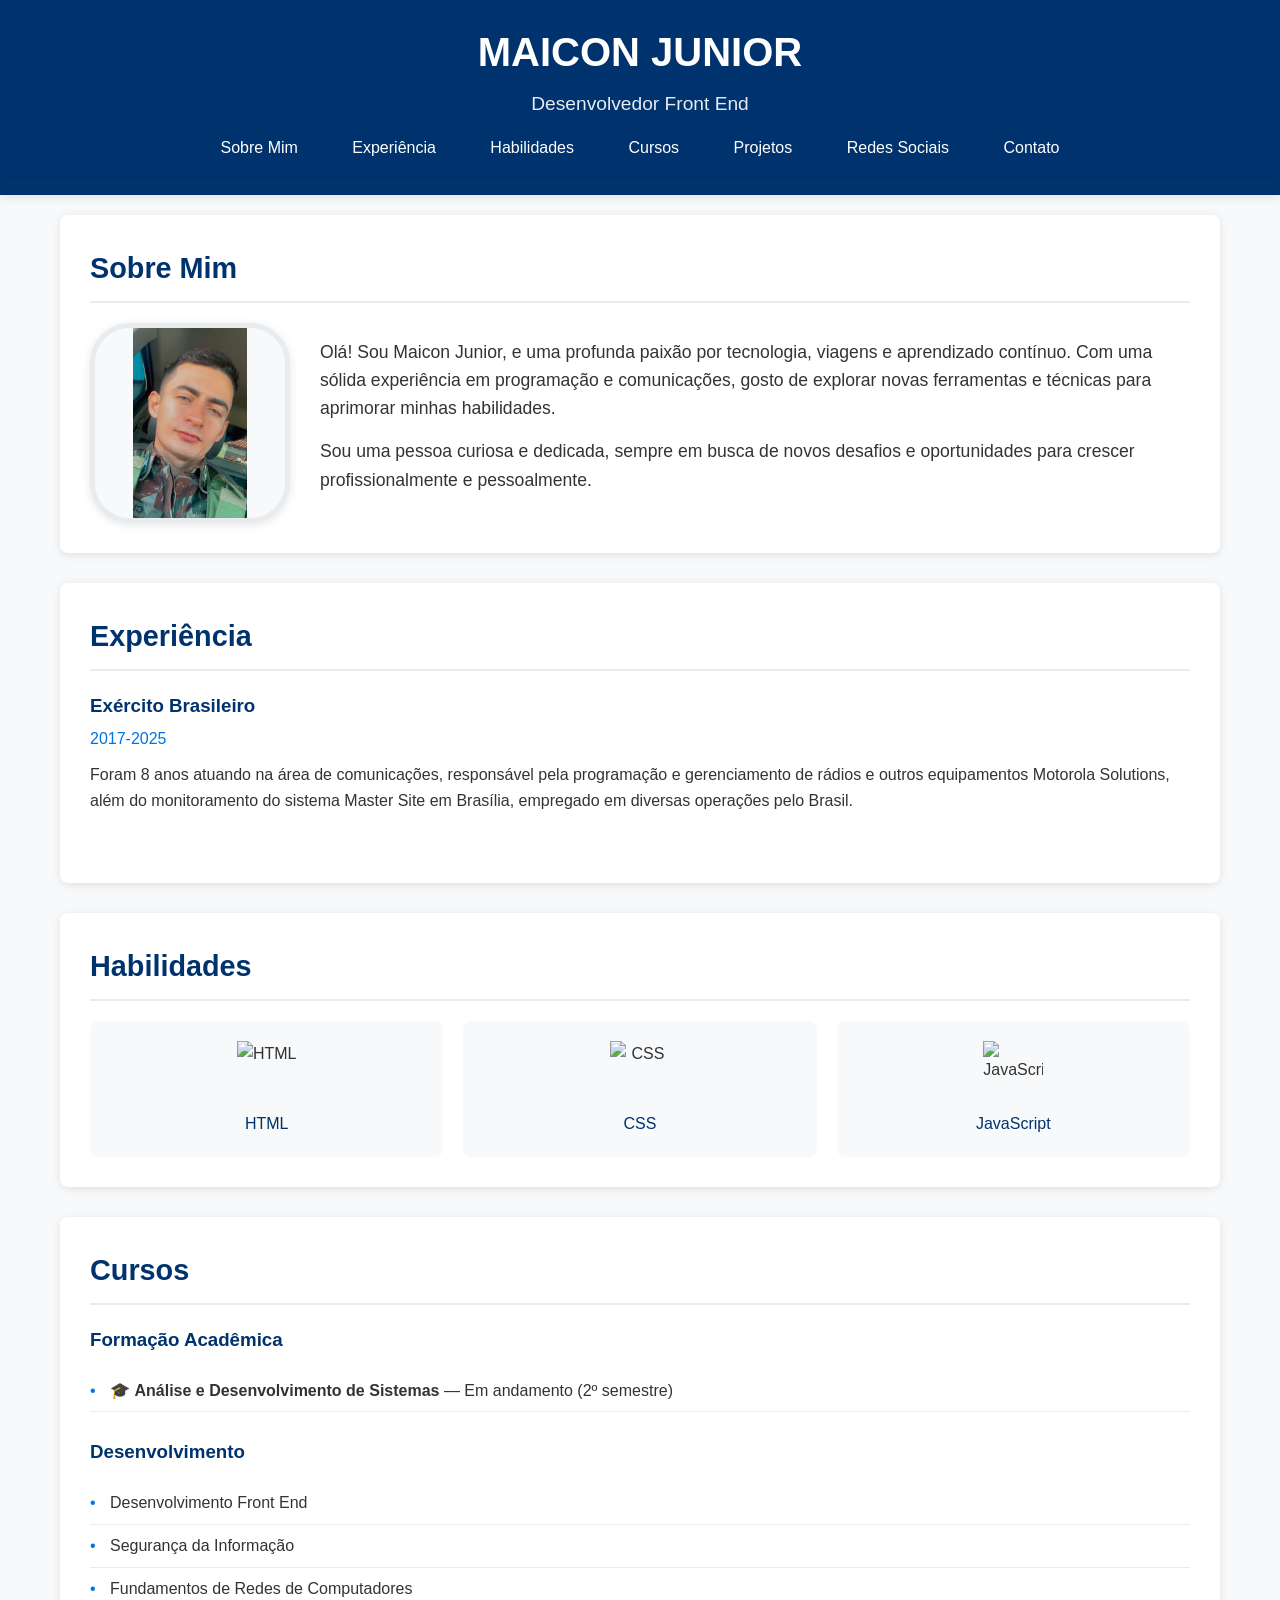
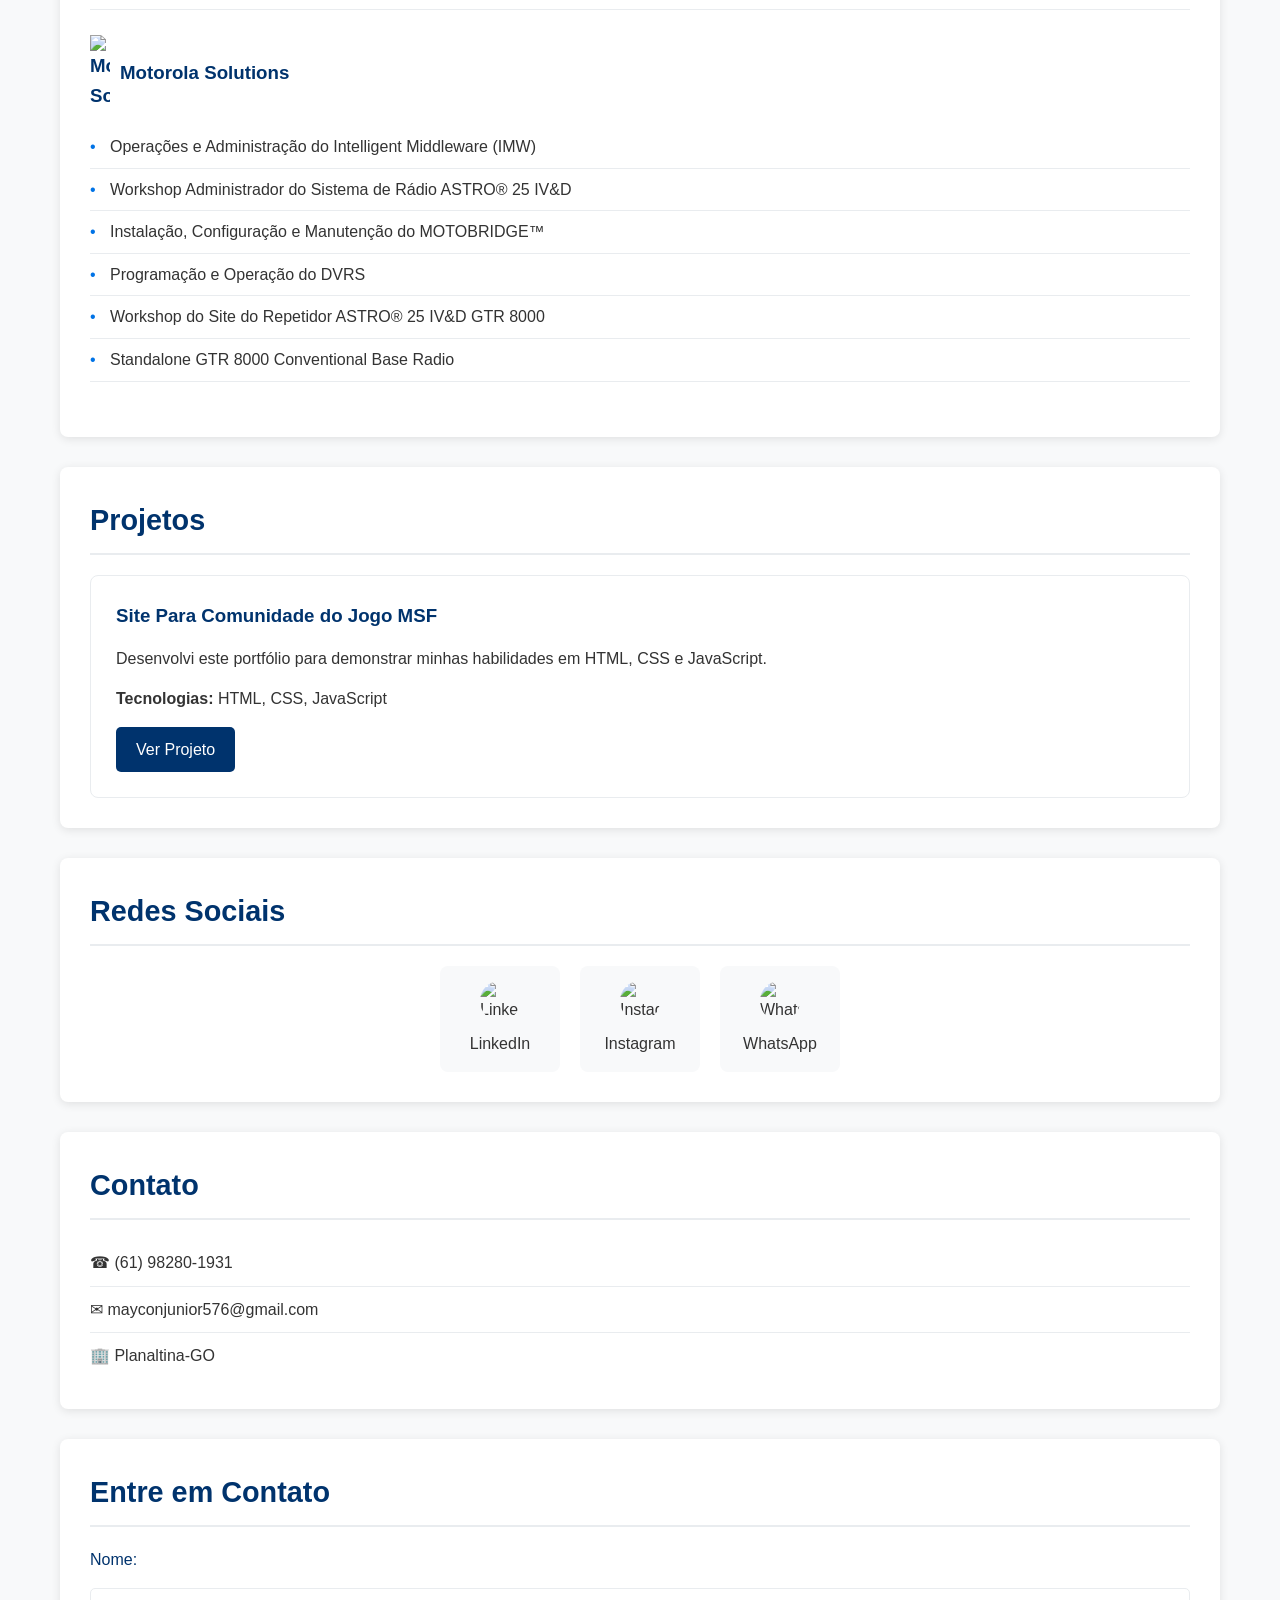
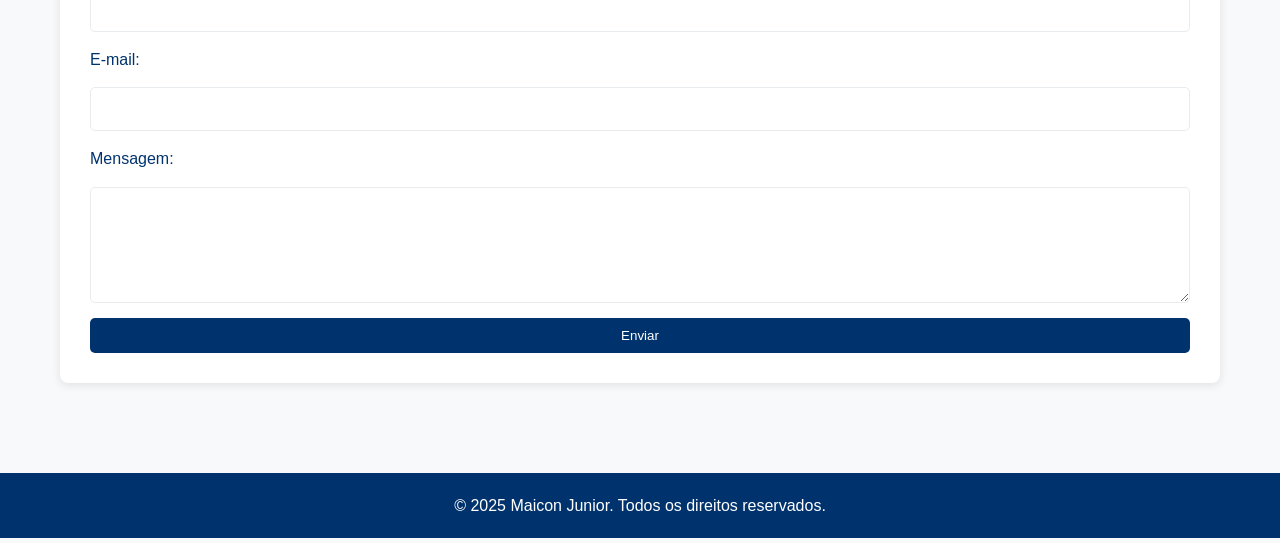
==== index3.html @ b7f86aae "curriculo" ====
<!DOCTYPE html>
<html lang="pt-BR">
<head>
    <meta charset="UTF-8"> 
    <meta name="viewport" content="width=device-width, initial-scale=1.0">
    <meta name="description" content="Portfólio de Maicon Junior, desenvolvedor Front End com experiência em Motorola Solutions e habilidades em HTML, CSS, JavaScript.">
    <meta name="keywords" content="Desenvolvedor Front End, Portfólio, Tecnologia, Motorola Solutions, Programação">
    <meta name="author" content="Maicon Junior"> 
    <meta property="og:title" content="Portfólio - Maicon Junior"> 
    <meta property="og:description" content="Portfólio de Maicon Junior, desenvolvedor Front End com experiência em Motorola Solutions e habilidades em HTML, CSS, JavaScript.">
    <meta property="og:image" content="link-para-imagem.jpg"> 
    <meta property="og:url" content="https://seu-portfolio.com">
    <title>Portfólio - Maicon Junior</title> 
    <link rel="stylesheet" href="style3.css">
</head>
<body>
    <!-- Cabeçalho com título e navegação -->
    <header>
        <div class="header-content">
            <h1 id="title">MAICON JUNIOR</h1>
            <p>Desenvolvedor Front End</p>
        </div>
        <nav>
            <a href="#sobre">Sobre Mim</a>
            <a href="#experiencia">Experiência</a>
            <a href="#habilidades">Habilidades</a>
            <a href="#cursos">Cursos</a>
            <a href="#projetos">Projetos</a>
            <a href="#redes-sociais">Redes Sociais</a>
            <a href="#contato">Contato</a>
        </nav>
    </header>

    <div class="container">
        <!-- Seção Sobre Mim -->
        <div id="sobre" class="section">
            <h2>Sobre Mim</h2>
            <div class="about-content">
                <div class="profile-image">
                    <img src="img/Imagem do WhatsApp de 2025-10-19 à(s) 08.25.43_f64f6225.jpg" alt="Foto de Maicon Junior, desenvolvedor Front End">
                </div>
                <div class="about-text">
                    <p>Olá! Sou Maicon Junior, e uma profunda paixão por tecnologia, viagens e aprendizado contínuo. Com uma sólida experiência em programação e comunicações, gosto de explorar novas ferramentas e técnicas para aprimorar minhas habilidades.</p>
                    <p>Sou uma pessoa curiosa e dedicada, sempre em busca de novos desafios e oportunidades para crescer profissionalmente e pessoalmente.</p>
                </div>
            </div>
        </div>

        <!-- Seção Experiência -->
        <div id="experiencia" class="section">
            <h2>Experiência</h2>
            <div class="experience-item">
                <h3>Exército Brasileiro</h3>
                <p class="date">2017-2025</p>
                <p>Foram 8 anos atuando na área de comunicações, responsável pela programação e gerenciamento de rádios e outros equipamentos Motorola Solutions, além do monitoramento do sistema Master Site em Brasília, empregado em diversas operações pelo Brasil.</p>
            </div>
        </div>

        <!-- Seção Habilidades -->
        <div id="habilidades" class="section">
            <h2>Habilidades</h2>
            <ul class="skills">
                <li>
                    <div class="skill-item">
                        <img src="https://upload.wikimedia.org/wikipedia/commons/6/61/HTML5_logo_and_wordmark.svg" alt="HTML">
                        <span>HTML</span>
                    </div>
                </li>
                <li>
                    <div class="skill-item">
                        <img src="https://upload.wikimedia.org/wikipedia/commons/d/d5/CSS3_logo_and_wordmark.svg" alt="CSS">
                        <span>CSS</span>
                    </div>
                </li>
                <li>
                    <div class="skill-item">
                        <img src="https://upload.wikimedia.org/wikipedia/commons/6/6a/JavaScript-logo.png" alt="JavaScript">
                        <span>JavaScript</span>
                    </div>
                </li>
            </ul>
        </div>

        <!-- Seção Cursos -->
        <div id="cursos" class="section">
            <h2>Cursos</h2>
            <div class="course-category">
                <h3>Formação Acadêmica</h3>
                <ul>
                    <li>🎓 <strong>Análise e Desenvolvimento de Sistemas</strong> — Em andamento (2º semestre)</li>
                </ul>
            </div>
            <div class="course-category">
                <h3>Desenvolvimento</h3>
                <ul>
                    <li>Desenvolvimento Front End</li>
                    <li>Segurança da Informação</li>
                    <li>Fundamentos de Redes de Computadores</li>
                </ul>
            </div>
            <div class="course-category">
                <h3><img src="https://upload.wikimedia.org/wikipedia/commons/thumb/a/a5/Motorola_Solutions_Logo.svg/330px-Motorola_Solutions_Logo.svg.png" alt="Motorola Solutions" width="20"> Motorola Solutions</h3>
                <ul>
                    <li>Operações e Administração do Intelligent Middleware (IMW)</li>
                    <li>Workshop Administrador do Sistema de Rádio ASTRO® 25 IV&D</li>
                    <li>Instalação, Configuração e Manutenção do MOTOBRIDGE™</li>
                    <li>Programação e Operação do DVRS</li>
                    <li>Workshop do Site do Repetidor ASTRO® 25 IV&D GTR 8000</li>
                    <li>Standalone GTR 8000 Conventional Base Radio</li>
                </ul>
            </div>
        </div>

        <!-- Seção Projetos -->
        <div id="projetos" class="section">
            <h2>Projetos</h2>
            <div class="project">
                <h3>Site Para Comunidade do Jogo MSF</h3>
                <p>Desenvolvi este portfólio para demonstrar minhas habilidades em HTML, CSS e JavaScript.</p>
                <p><strong>Tecnologias:</strong> HTML, CSS, JavaScript</p>
                <a href="https://mayconjr1025.github.io/NEW-ASGARD-BRAZIL/" target="_blank" class="btn">Ver Projeto</a>
            </div>
        </div>    

        <!-- Seção Redes Sociais -->
        <div id="redes-sociais" class="section">
            <h2>Redes Sociais</h2>
            <div class="social-links">
                <a href="https://www.linkedin.com/in/maiconjunior" target="_blank" class="social-link">
                    <img src="https://upload.wikimedia.org/wikipedia/commons/c/ca/LinkedIn_logo_initials.png" alt="LinkedIn">
                    <span>LinkedIn</span>
                </a>
                <a href="https://instagram.com/mayconjunior647" target="_blank" class="social-link">
                    <img src="https://upload.wikimedia.org/wikipedia/commons/a/a5/Instagram_icon.png" alt="Instagram">
                    <span>Instagram</span>
                </a>
                <a href="https://wa.me/61982801931" target="_blank" class="social-link">
                    <img src="https://upload.wikimedia.org/wikipedia/commons/6/6b/WhatsApp.svg" alt="WhatsApp">
                    <span>WhatsApp</span>
                </a>
            </div>
        </div>

        <!-- Seção Contato -->
        <div id="contato" class="section">
            <h2>Contato</h2>
            <ul class="contact-info">
                <li>&#9742; (61) 98280-1931</li>
                <li>&#9993; mayconjunior576@gmail.com</li>
                <li>&#127970; Planaltina-GO</li>
            </ul>
        </div>

        <!-- Formulário de Contato -->
        <div id="entre-em-contato" class="section">
            <h2>Entre em Contato</h2>               
            <form action="https://formspree.io/f/{sua-chave}" method="POST">
                <label for="nome">Nome:</label>
                <input type="text" id="nome" name="nome" required>
                
                <label for="email">E-mail:</label>
                <input type="email" id="email" name="email" required>
                
                <label for="mensagem">Mensagem:</label>
                <textarea id="mensagem" name="mensagem" rows="5" required></textarea>
                
                <button type="submit" class="btn">Enviar</button>
            </form>
        </div>   
    </div>

    <!-- Rodapé -->
    <footer>
        <p>© 2025 Maicon Junior. Todos os direitos reservados.</p>
    </footer>

    <!-- Botão de Voltar ao Topo -->
    <button id="topBtn" onclick="scrollToTop()">⬆ Voltar ao Topo</button>

    <!-- Scripts -->
    <script>
        function scrollToTop() {
            window.scrollTo({ top: 0, behavior: 'smooth' });
        }

        window.onscroll = function () {
            document.getElementById('topBtn').style.display =
                window.scrollY > 200 ? 'block' : 'none';
                
            const links = document.querySelectorAll("nav a");
            let current = "";
            
            document.querySelectorAll(".section").forEach((section) => {
                const sectionTop = section.offsetTop - 50;
                if (pageYOffset >= sectionTop) {
                    current = section.getAttribute("id");
                }
            });
            
            links.forEach((link) => {
                link.classList.remove("active");
                if (link.getAttribute("href") === `#${current}`) {
                    link.classList.add("active");
                }
            });
        };
    </script>
</body>
</html>
---- style3.css ----
/* Variáveis de cores */
:root {
    --primary-color: #00336d;
    --secondary-color: #0073e6;
    --accent-color: #005bb5;
    --light-color: #f8f9fa;
    --dark-color: #333;
    --gray-color: #e9ecef;
    --text-color: #333;
    --white: #fff;
    --shadow: 0 2px 10px rgba(0, 0, 0, 0.1);
    --transition: all 0.3s ease;
}

/* Reset e estilos base */
* {
    margin: 0;
    padding: 0;
    box-sizing: border-box;
}

body {
    font-family: 'Segoe UI', Tahoma, Geneva, Verdana, sans-serif;
    line-height: 1.6;
    color: var(--text-color);
    background-color: var(--light-color);
}

/* Cabeçalho */
header {
    background-color: var(--primary-color);
    color: var(--white);
    padding: 20px 0;
    text-align: center;
    box-shadow: var(--shadow);
}

.header-content h1 {
    font-size: 2.5rem;
    margin-bottom: 5px;
    font-weight: 700;
}

.header-content p {
    font-size: 1.2rem;
    opacity: 0.9;
}

/* Navegação */
nav {
    background-color: var(--primary-color);
    padding: 15px 0;
    position: sticky;
    top: 0;
    z-index: 1000;
    box-shadow: 0 2px 5px rgba(0, 0, 0, 0.1);
}

nav a {
    color: var(--white);
    text-decoration: none;
    margin: 0 15px;
    font-weight: 500;
    padding: 5px 10px;
    border-radius: 4px;
    transition: var(--transition);
}

nav a:hover {
    background-color: rgba(255, 255, 255, 0.1);
    color: var(--white);
}

nav a.active {
    background-color: var(--secondary-color);
}

/* Container principal */
.container {
    max-width: 1200px;
    margin: 0 auto;
    padding: 20px;
}

/* Seções */
.section {
    background: var(--white);
    border-radius: 8px;
    padding: 30px;
    margin-bottom: 30px;
    box-shadow: var(--shadow);
    transition: var(--transition);
}

.section:hover {
    box-shadow: 0 5px 15px rgba(0, 0, 0, 0.1);
}

.section h2 {
    color: var(--primary-color);
    margin-bottom: 20px;
    padding-bottom: 10px;
    border-bottom: 2px solid var(--gray-color);
    font-size: 1.8rem;
}

/* Seção Sobre Mim */
.about-content {
    display: flex;
    align-items: center;
    gap: 30px;
}

.profile-image {
    flex: 0 0 auto;
    display: flex;
    justify-content: center;
}

.profile-image img {
    width: 200px;
    height: 200px;
    object-fit: contain;
    border-radius: 20%;
    border: 5px solid var(--gray-color);
    box-shadow: var(--shadow);
    background-color: var(--light-color);
}

.about-text {
    flex: 1;
}

.about-text p {
    margin-bottom: 15px;
    font-size: 1.1rem;
}

/* Seção Experiência */
.experience-item {
    margin-bottom: 20px;
    padding-bottom: 20px;
    border-bottom: 1px solid var(--gray-color);
}

.experience-item:last-child {
    border-bottom: none;
}

.experience-item h3 {
    color: var(--primary-color);
    margin-bottom: 5px;
}

.date {
    color: var(--secondary-color);
    font-weight: 500;
    margin-bottom: 10px;
}

/* Seção Habilidades */
.skills {
    display: flex;
    flex-wrap: wrap;
    gap: 20px;
    list-style: none;
}

.skills li {
    flex: 1 1 150px;
}

.skill-item {
    display: flex;
    flex-direction: column;
    align-items: center;
    padding: 20px;
    background: var(--light-color);
    border-radius: 8px;
    transition: var(--transition);
    text-align: center;
}

.skill-item:hover {
    transform: translateY(-5px);
    box-shadow: var(--shadow);
}

.skill-item img {
    width: 60px;
    height: 60px;
    margin-bottom: 10px;
}

.skill-item span {
    font-weight: 500;
    color: var(--primary-color);
}

/* Seção Cursos */
.course-category {
    margin-bottom: 25px;
}

.course-category h3 {
    color: var(--primary-color);
    margin-bottom: 15px;
    display: flex;
    align-items: center;
    gap: 10px;
}

.course-category ul {
    list-style: none;
    padding-left: 0;
}

.course-category li {
    padding: 8px 0;
    border-bottom: 1px solid var(--gray-color);
    position: relative;
    padding-left: 20px;
}

.course-category li:before {
    content: "•";
    color: var(--secondary-color);
    position: absolute;
    left: 0;
}

/* Seção Projetos */
.project {
    border: 1px solid var(--gray-color);
    border-radius: 8px;
    padding: 25px;
    transition: var(--transition);
}

.project:hover {
    border-color: var(--secondary-color);
    transform: translateY(-5px);
}

.project h3 {
    color: var(--primary-color);
    margin-bottom: 15px;
}

.project p {
    margin-bottom: 15px;
}

/* Botões */
.btn {
    display: inline-block;
    background-color: var(--primary-color);
    color: var(--white);
    padding: 10px 20px;
    border-radius: 5px;
    text-decoration: none;
    font-weight: 500;
    transition: var(--transition);
    border: none;
    cursor: pointer;
    text-align: center;
}

.btn:hover {
    background-color: var(--accent-color);
    transform: translateY(-2px);
    color: var(--white);
}

/* Seção Redes Sociais */
.social-links {
    display: flex;
    justify-content: center;
    gap: 20px;
    flex-wrap: wrap;
}

.social-link {
    display: flex;
    flex-direction: column;
    align-items: center;
    text-decoration: none;
    color: var(--text-color);
    transition: var(--transition);
    padding: 15px;
    border-radius: 8px;
    background: var(--light-color);
    width: 120px;
}

.social-link:hover {
    transform: translateY(-5px);
    box-shadow: var(--shadow);
    color: var(--primary-color);
}

.social-link img {
    width: 40px;
    height: 40px;
    margin-bottom: 10px;
    border-radius: 50%;
}

/* Seção Contato */
.contact-info {
    list-style: none;
    padding-left: 0;
}

.contact-info li {
    padding: 10px 0;
    border-bottom: 1px solid var(--gray-color);
    display: flex;
    align-items: center;
    gap: 10px;
}

.contact-info li:last-child {
    border-bottom: none;
}

/* Formulário */
form {
    display: flex;
    flex-direction: column;
    gap: 15px;
}

label {
    font-weight: 500;
    color: var(--primary-color);
}

input, textarea {
    padding: 12px;
    border: 1px solid var(--gray-color);
    border-radius: 5px;
    font-size: 1rem;
    transition: var(--transition);
}

input:focus, textarea:focus {
    outline: none;
    border-color: var(--secondary-color);
    box-shadow: 0 0 0 2px rgba(0, 115, 230, 0.2);
}

/* Rodapé */
footer {
    background-color: var(--primary-color);
    color: var(--white);
    text-align: center;
    padding: 20px 0;
    margin-top: 40px;
}

/* Botão de voltar ao topo */
#topBtn {
    position: fixed;
    bottom: 20px;
    right: 20px;
    background-color: var(--primary-color);
    color: var(--white);
    border: none;
    border-radius: 50%;
    width: 50px;
    height: 50px;
    cursor: pointer;
    display: none;
    font-size: 18px;
    box-shadow: var(--shadow);
    transition: var(--transition);
    z-index: 1000;
}

#topBtn:hover {
    background-color: var(--accent-color);
    transform: translateY(-3px);
}

/* Responsividade */
@media (max-width: 768px) {
    .header-content h1 {
        font-size: 2rem;
    }
    
    nav {
        padding: 10px 0;
    }
    
    nav a {
        display: block;
        margin: 5px 0;
        text-align: center;
    }
    
    .container {
        padding: 10px;
    }
    
    .about-content {
        flex-direction: column;
        text-align: center;
    }
    
    .profile-image {
        flex: 0 0 auto;
    }
    
    .profile-image img {
        width: 150px;
        height: 150px;
    }
    
    .skills {
        flex-direction: column;
    }
    
    .social-links {
        flex-direction: column;
        align-items: center;
    }
    
    .social-link {
        width: 100%;
        max-width: 200px;
    }
}

@media (max-width: 480px) {
    .section {
        padding: 20px;
    }
    
    .section h2 {
        font-size: 1.5rem;
    }
    
    .profile-image img {
        width: 120px;
        height: 120px;
    }
}
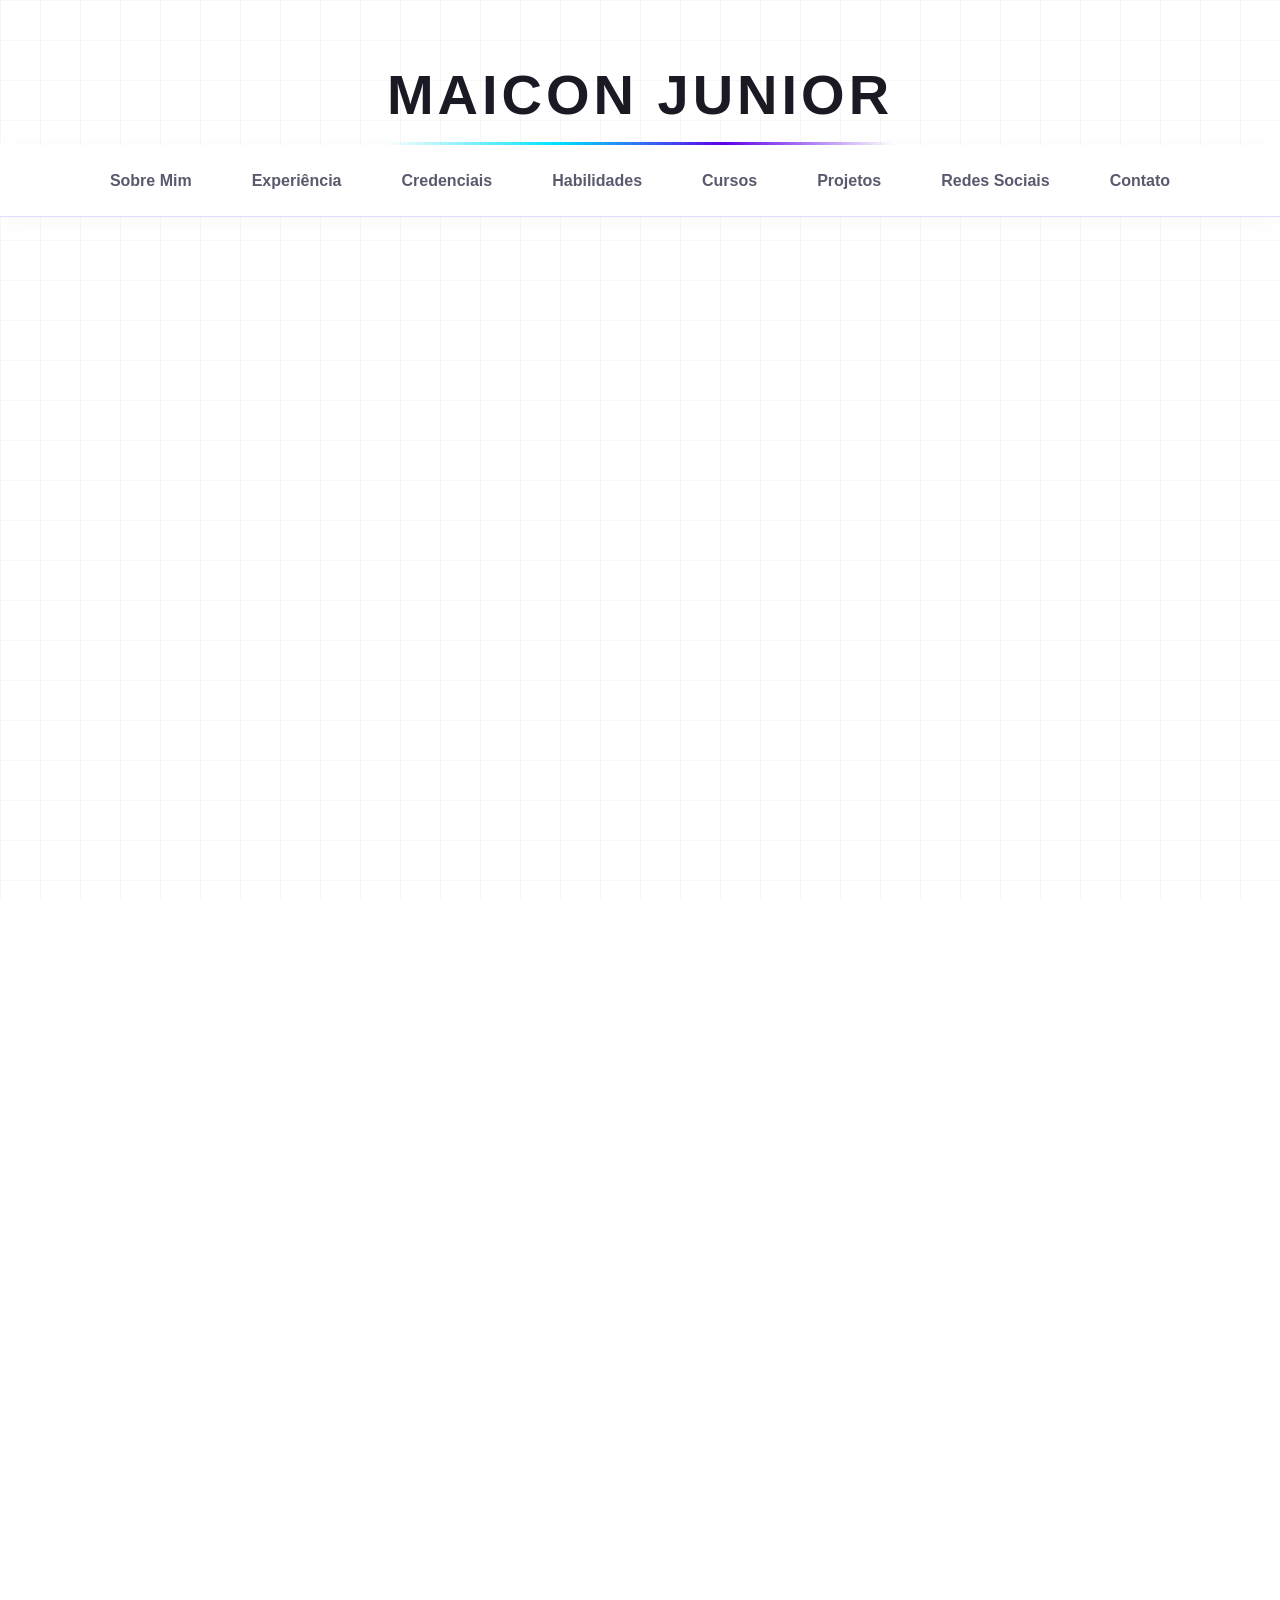
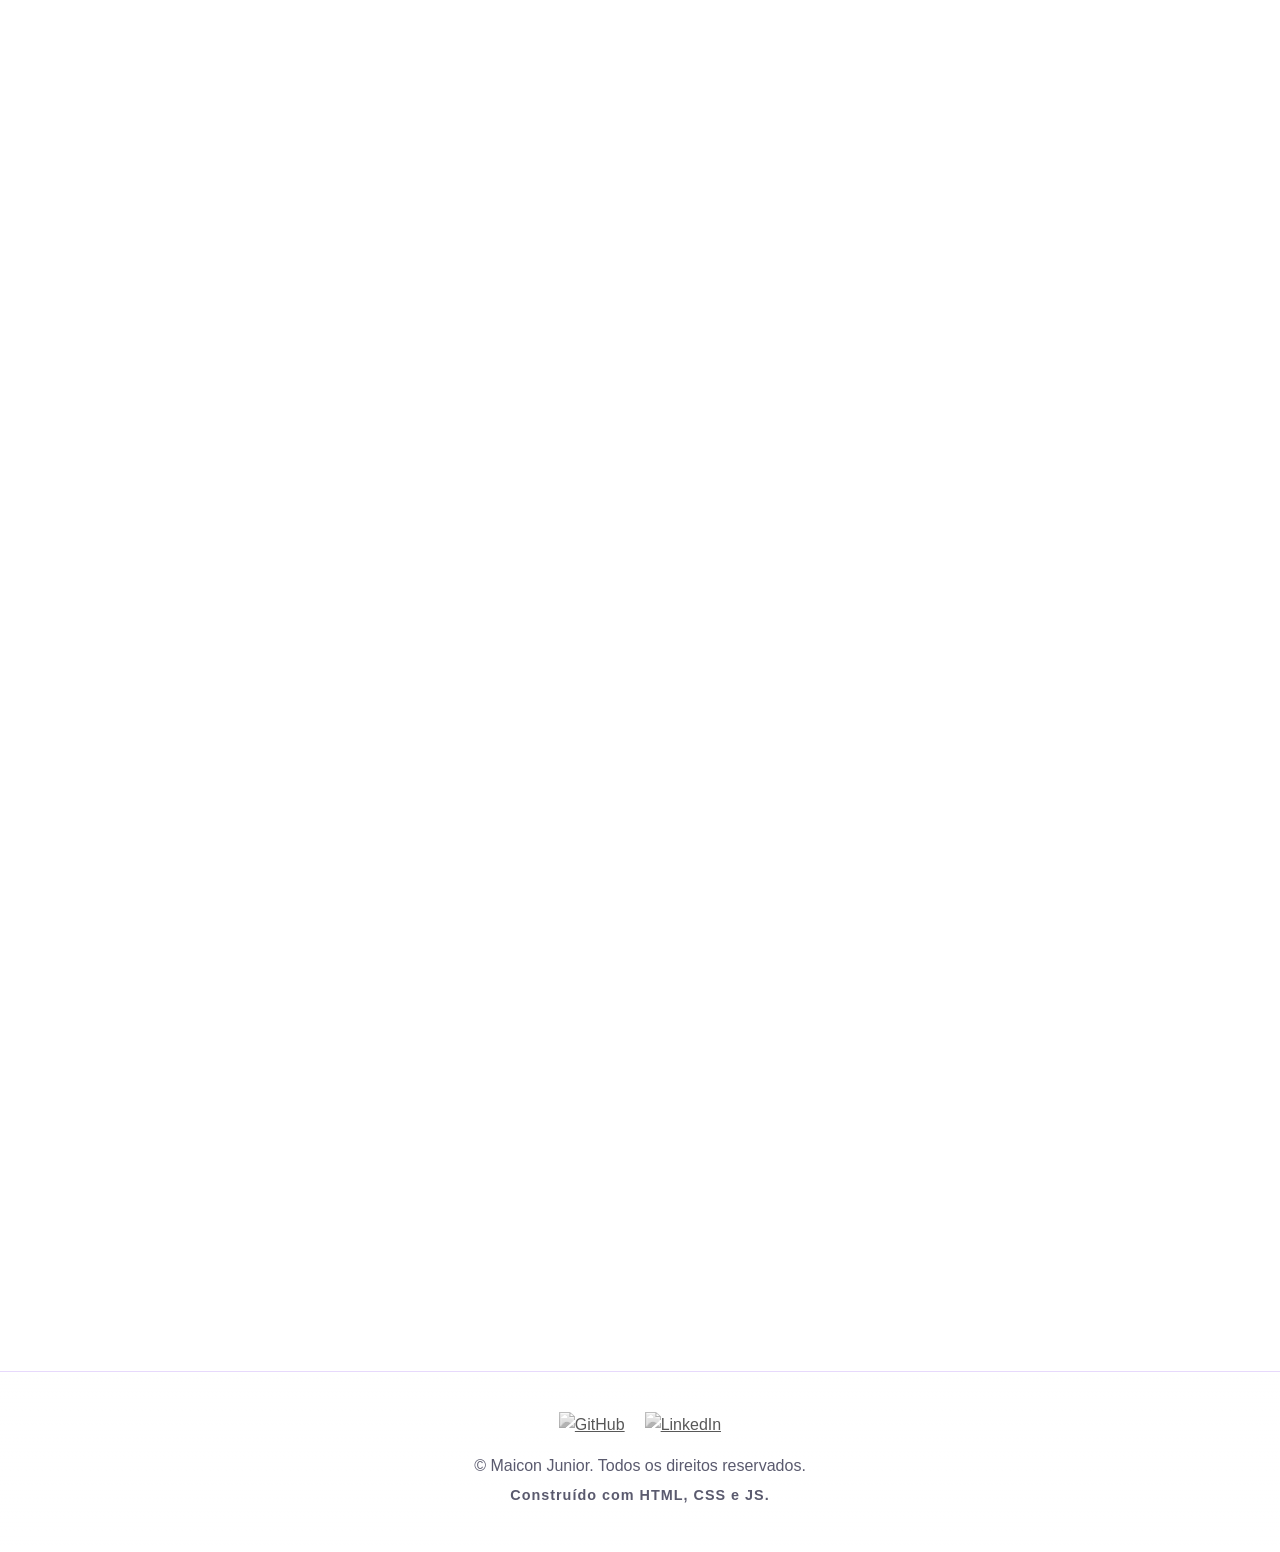
==== commit d9342a2a: "atualização 02" ====
--- a/index3.html
+++ b/index3.html
@@ -11,18 +11,21 @@
     <meta property="og:image" content="link-para-imagem.jpg"> 
     <meta property="og:url" content="https://seu-portfolio.com">
     <title>Portfólio - Maicon Junior</title> 
+    <!-- Favicon: Logo Geométrico MJ (Hexágono High-Tech) -->
+    <link rel="icon" href='data:image/svg+xml,<svg xmlns="http://www.w3.org/2000/svg" viewBox="0 0 100 100"><polygon points="50 5, 95 25, 95 75, 50 95, 5 75, 5 25" stroke="%2300e5ff" stroke-width="5" fill="none"/><text x="50" y="65" font-size="40" text-anchor="middle" fill="%236200ea" font-family="sans-serif" font-weight="bold">MJ</text></svg>' type="image/svg+xml">
     <link rel="stylesheet" href="style3.css">
 </head>
 <body>
+    <div id="tsparticles"></div>
     <!-- Cabeçalho com título e navegação -->
     <header>
         <div class="header-content">
             <h1 id="title">MAICON JUNIOR</h1>
-            <p>Desenvolvedor Front End</p>
         </div>
         <nav>
             <a href="#sobre">Sobre Mim</a>
             <a href="#experiencia">Experiência</a>
+            <a href="#reconhecimentos">Credenciais</a>
             <a href="#habilidades">Habilidades</a>
             <a href="#cursos">Cursos</a>
             <a href="#projetos">Projetos</a>
@@ -32,57 +35,186 @@
     </header>
 
     <div class="container">
+        <div id="portfolio-content">
         <!-- Seção Sobre Mim -->
-        <div id="sobre" class="section">
+        <div id="sobre" class="section reveal">
             <h2>Sobre Mim</h2>
             <div class="about-content">
                 <div class="profile-image">
                     <img src="img/Imagem do WhatsApp de 2025-10-19 à(s) 08.25.43_f64f6225.jpg" alt="Foto de Maicon Junior, desenvolvedor Front End">
                 </div>
                 <div class="about-text">
-                    <p>Olá! Sou Maicon Junior, e uma profunda paixão por tecnologia, viagens e aprendizado contínuo. Com uma sólida experiência em programação e comunicações, gosto de explorar novas ferramentas e técnicas para aprimorar minhas habilidades.</p>
-                    <p>Sou uma pessoa curiosa e dedicada, sempre em busca de novos desafios e oportunidades para crescer profissionalmente e pessoalmente.</p>
+                    
+                    <div class="status-badge">
+                        <span class="pulse-dot"></span> Disponível para oportunidades
+                    </div>
+
+                    <p>Olá! Sou Maicon Junior. Trago na bagagem 8 anos de experiência com tecnologia e comunicações críticas, atuando diretamente no monitoramento de sistemas complexos. Essa vivência me ensinou a ter resiliência, raciocínio lógico afiado e foco absoluto na resolução de problemas sob pressão.</p>
+                    
+                    <p>Hoje, canalizo toda essa disciplina para o <strong>Desenvolvimento de Software e Análise de Dados</strong>. Minha atuação é multidisciplinar: crio interfaces web fluidas (HTML, CSS, JS), desenvolvo lógicas de back-end e automações (Python) e transformo informações em insights estratégicos (Excel, Power BI). Sou apaixonado por conectar linhas de código e dados para construir soluções completas.</p>
+                    
+                    <div class="quick-stats">
+                        <div class="stat-item">
+                            <span class="stat-value">💻</span>
+                            <span class="stat-label">Dev & Dados</span>
+                        </div>
+                        <div class="stat-item">
+                            <span class="stat-value">📍</span>
+                            <span class="stat-label">Planaltina-GO</span>
+                        </div>
+                    </div>
+
+                    <a href="#" id="download-pdf" class="btn btn-download">
+                        ⬇ BAIXAR.pdf
+                    </a>
                 </div>
             </div>
         </div>
 
         <!-- Seção Experiência -->
-        <div id="experiencia" class="section">
-            <h2>Experiência</h2>
+        <div id="experiencia" class="section reveal">
+            <h2>Experiência Profissional</h2>
+
             <div class="experience-item">
-                <h3>Exército Brasileiro</h3>
-                <p class="date">2017-2025</p>
-                <p>Foram 8 anos atuando na área de comunicações, responsável pela programação e gerenciamento de rádios e outros equipamentos Motorola Solutions, além do monitoramento do sistema Master Site em Brasília, empregado em diversas operações pelo Brasil.</p>
+                <h3>Especialista em Comunicações Críticas — Exército Brasileiro</h3>
+                <p style="color: var(--tech-accent); font-weight: bold; margin-bottom: 5px;">Companhia de Comando e Controle</p>
+                <p class="date" style="color: var(--text-muted); font-size: 0.9rem; margin-bottom: 15px;">Março 2017 - Fevereiro 2025</p>
+                
+                <p style="margin-bottom: 15px;">Atuação por 8 anos na Pioneira da Proteção Cibernética Tática, com progressão do Pelotão de Comando e Apoio até o 2º Pelotão de Comando e Controle, acumulando funções de alta responsabilidade técnica e logística.</p>
+
+                <ul style="list-style: none; padding-left: 0;">
+                    <li style="margin-bottom: 12px; padding-left: 20px; position: relative;">
+                        <span style="position: absolute; left: 0; color: var(--tech-accent);">▹</span>
+                        <strong>Sistemas de Comunicação e Infraestrutura:</strong> Elevada competência técnica na configuração, montagem e operação de sistemas de comunicações críticas, incluindo terminais satelitais e administração de redes de rádios da família Motorola.
+                    </li>
+                    <li style="margin-bottom: 12px; padding-left: 20px; position: relative;">
+                        <span style="position: absolute; left: 0; color: var(--tech-accent);">▹</span>
+                        <strong>Atuação em Missões Críticas:</strong> Operação de sistemas de rádio e TI em operações militares de grande envergadura em todo o território nacional (ex: Operações Formosa, Guararapes, Escudo Antiaéreo e Roraima), garantindo estabilidade sob alta pressão.
+                    </li>
+                    <li style="margin-bottom: 12px; padding-left: 20px; position: relative;">
+                        <span style="position: absolute; left: 0; color: var(--tech-accent);">▹</span>
+                        <strong>Gestão e Organização:</strong> Responsável pelo auxílio na gerência e organização de material técnico (Classe VII) do pelotão, destacando-se pela proatividade, meticulosidade e capacidade de adaptação.
+                    </li>
+                    <li style="margin-bottom: 12px; padding-left: 20px; position: relative;">
+                        <span style="position: absolute; left: 0; color: var(--tech-accent);">▹</span>
+                        <strong>Aprimoramento em Tecnologia:</strong> Foco em transição para o setor de TI ao longo da carreira militar, concluindo capacitações em Segurança da Informação (Bradesco) e Desenvolvimento Front-End (SENAI) ainda durante o tempo de serviço.
+                    </li>
+                </ul>
+            </div>
+        </div>
+
+        <!-- Seção Reconhecimentos & Credenciais -->
+        <div id="reconhecimentos" class="section reveal">
+            <h2>Reconhecimentos & Credenciais</h2>
+            <p style="margin-bottom: 25px; color: var(--text-muted);">Comprovações oficiais de desempenho, liderança e excelência técnica durante 8 anos de atuação em operações de missão crítica.</p>
+            
+            <div class="awards-grid">
+                <div class="award-item">
+                    <div class="award-icon">📄</div>
+                    <h3>Carta de Recomendação</h3>
+                    <p>Atestado oficial de conduta, capacidade de trabalho em equipe e habilidades de resolução de problemas.</p>
+                    <a href="img/WhatsApp Image 2026-02-19 at 13.04.54.jpeg" target="_blank" class="btn btn-sm">Abrir Documento</a>
+                </div>
+
+                <div class="award-item">
+                    <div class="award-icon">🎖️</div>
+                    <h3>Referência Elogiosa</h3>
+                    <p>Reconhecimento formal por dedicação excepcional, proatividade e domínio técnico em comunicações.</p>
+                    <div style="width: 100%; display: flex; flex-direction: column; gap: 10px;">
+                        <a href="img/WhatsApp Image 2026-02-19 at 13.04.54 (2).jpeg" target="_blank" class="btn btn-sm">Abrir Parte 1</a>
+                        <a href="img/WhatsApp Image 2026-02-19 at 13.04.56.jpeg" target="_blank" class="btn btn-sm">Abrir Parte 2</a>
+                    </div>
+                </div>
+
+                <div class="award-item">
+                    <div class="award-icon">🏅</div>
+                    <h3>Diploma de Mérito</h3>
+                    <p>Condecoração concedida por entregas acima do esperado e manutenção de sistemas de alto nível.</p>
+                    <a href="img/WhatsApp Image 2026-02-19 at 13.04.54 (1).jpeg" target="_blank" class="btn btn-sm">Abrir Documento</a>
+                </div>
             </div>
         </div>
 
         <!-- Seção Habilidades -->
-        <div id="habilidades" class="section">
+        <div id="habilidades" class="section reveal">
             <h2>Habilidades</h2>
-            <ul class="skills">
-                <li>
-                    <div class="skill-item">
-                        <img src="https://upload.wikimedia.org/wikipedia/commons/6/61/HTML5_logo_and_wordmark.svg" alt="HTML">
-                        <span>HTML</span>
-                    </div>
-                </li>
-                <li>
-                    <div class="skill-item">
-                        <img src="https://upload.wikimedia.org/wikipedia/commons/d/d5/CSS3_logo_and_wordmark.svg" alt="CSS">
-                        <span>CSS</span>
-                    </div>
-                </li>
-                <li>
-                    <div class="skill-item">
-                        <img src="https://upload.wikimedia.org/wikipedia/commons/6/6a/JavaScript-logo.png" alt="JavaScript">
-                        <span>JavaScript</span>
-                    </div>
-                </li>
-            </ul>
+            
+            <!-- Blocos de Habilidades Categorizados -->
+            <div class="skills-categories-grid">
+                <!-- Front-End -->
+                <div class="skill-category">
+                    <h3>💻 Desenvolvimento Front-End</h3>
+                    <div class="tags">
+                        <span><img src="https://cdn.jsdelivr.net/gh/devicons/devicon/icons/html5/html5-original.svg" alt="HTML5"> HTML5</span>
+                        <span><img src="https://cdn.jsdelivr.net/gh/devicons/devicon/icons/css3/css3-original.svg" alt="CSS3"> CSS3</span>
+                        <span><img src="https://cdn.jsdelivr.net/gh/devicons/devicon/icons/javascript/javascript-original.svg" alt="JavaScript"> JavaScript</span>
+                        <span>📱 Responsividade</span>
+                    </div>
+                </div>
+
+                <!-- Dados & Automação -->
+                <div class="skill-category">
+                    <h3>📊 Dados & Automação</h3>
+                    <div class="tags">
+                        <span><img src="https://cdn.jsdelivr.net/gh/devicons/devicon/icons/python/python-original.svg" alt="Python"> Python</span>
+                        <span><img src="https://upload.wikimedia.org/wikipedia/commons/7/73/Microsoft_Excel_2013-2019_logo.svg" alt="Excel"> Excel</span>
+                        <span><img src="https://upload.wikimedia.org/wikipedia/commons/c/cf/New_Power_BI_Logo.svg" alt="Power BI"> Power BI</span>
+                        <span><img src="https://cdn.jsdelivr.net/gh/devicons/devicon/icons/postgresql/postgresql-original.svg" alt="PostgreSQL"> SQL (PostgreSQL)</span>
+                    </div>
+                </div>
+
+                <!-- Infraestrutura (Diferencial Militar) -->
+                <div class="skill-category">
+                    <h3>📡 Infraestrutura & Redes</h3>
+                    <div class="tags">
+                        <span><img src="https://upload.wikimedia.org/wikipedia/commons/thumb/c/c0/Motorola_Blue_M_Logo.svg/120px-Motorola_Blue_M_Logo.svg.png" alt="Motorola"> Sistemas Motorola (ASTRO 25)</span>
+                        <span>📡 Radiofrequência</span>
+                        <span>🛰️ Redes Satelitais</span>
+                        <span>📋 Monitoramento de Logs</span>
+                    </div>
+                </div>
+
+                <!-- Ferramentas & Soft Skills -->
+                <div class="skill-category">
+                    <h3>🛠️ Ferramentas & Soft Skills</h3>
+                    <div class="tags">
+                        <span><img src="https://cdn.jsdelivr.net/gh/devicons/devicon/icons/git/git-original.svg" alt="Git"> Git & GitHub</span>
+                        <span><img src="https://cdn.jsdelivr.net/gh/devicons/devicon/icons/vscode/vscode-original.svg" alt="VS Code"> VS Code</span>
+                        <span class="highlight">Resiliência</span>
+                        <span class="highlight">Foco sob Pressão</span>
+                        <span class="highlight">Liderança Técnica</span>
+                    </div>
+                </div>
+            </div>
+            
+            <h3 class="lang-title">Idiomas</h3>
+            <div class="languages-grid">
+                <div class="language-item">
+                    <img src="https://upload.wikimedia.org/wikipedia/commons/9/9a/Flag_of_Spain.svg" alt="Espanha" class="flag-icon">
+                    <div>
+                        <h4>Espanhol</h4>
+                        <p>A1 (Em Desenvolvimento)</p>
+                    </div>
+                </div>
+                <div class="language-item">
+                    <img src="https://upload.wikimedia.org/wikipedia/en/a/a4/Flag_of_the_United_States.svg" alt="EUA" class="flag-icon">
+                    <div>
+                        <h4>Inglês</h4>
+                        <p>A1 (Estudando Ativamente)</p>
+                    </div>
+                </div>
+                <div class="language-item">
+                    <img src="https://upload.wikimedia.org/wikipedia/en/0/03/Flag_of_Italy.svg" alt="Itália" class="flag-icon">
+                    <div>
+                        <h4>Italiano</h4>
+                        <p>A1 (Em Desenvolvimento)</p>
+                    </div>
+                </div>
+            </div>
         </div>
 
         <!-- Seção Cursos -->
-        <div id="cursos" class="section">
+        <div id="cursos" class="section reveal">
             <h2>Cursos</h2>
             <div class="course-category">
                 <h3>Formação Acadêmica</h3>
@@ -91,11 +223,11 @@
                 </ul>
             </div>
             <div class="course-category">
-                <h3>Desenvolvimento</h3>
+                <h3>Desenvolvimento & Tecnologia</h3>
                 <ul>
-                    <li>Desenvolvimento Front End</li>
-                    <li>Segurança da Informação</li>
-                    <li>Fundamentos de Redes de Computadores</li>
+                    <li>💻 <strong>Desenvolvedor Front-end</strong> — SENAI (Dez 2024)</li>
+                    <li>🔒 <strong>Segurança da Informação</strong> — Bradesco (Set 2024)</li>
+                    <li>🐍 <strong>Python e Automação de Processos</strong> — (2024)</li>
                 </ul>
             </div>
             <div class="course-category">
@@ -112,20 +244,37 @@
         </div>
 
         <!-- Seção Projetos -->
-        <div id="projetos" class="section">
+        <div id="projetos" class="section reveal">
             <h2>Projetos</h2>
-            <div class="project">
-                <h3>Site Para Comunidade do Jogo MSF</h3>
-                <p>Desenvolvi este portfólio para demonstrar minhas habilidades em HTML, CSS e JavaScript.</p>
-                <p><strong>Tecnologias:</strong> HTML, CSS, JavaScript</p>
-                <a href="https://mayconjr1025.github.io/NEW-ASGARD-BRAZIL/" target="_blank" class="btn">Ver Projeto</a>
-            </div>
-        </div>    
+            
+            <div class="projects-grid" style="display: grid; grid-template-columns: repeat(auto-fit, minmax(300px, 1fr)); gap: 20px; margin-top: 20px;">
+                
+                <div class="project-card" style="background: var(--bg-base); border: 1px solid var(--card-border); border-radius: 6px; padding: 20px; transition: var(--transition);">
+                    <h3 style="color: var(--tech-accent); margin-bottom: 10px;">Site Comunidade MSF</h3>
+                    <p style="color: var(--text-muted); font-size: 0.95rem; margin-bottom: 15px;">Plataforma desenvolvida para a comunidade de Marvel Strike Force (MSF). O site auxilia os jogadores com informações estratégicas e guias de evolução .</p>
+                    <p style="font-size: 0.85rem; margin-bottom: 15px;"><strong>Tecnologias:</strong> HTML, CSS, JavaScript</p>
+                    <a href="https://valadaoworldtour.github.io/NEW-ASGARD-BRAZIL/" target="_blank" class="btn btn-sm">Ver Projeto</a>
+                </div>
+
+               
+                <div class="project-card" style="background: var(--bg-base); border: 1px solid var(--card-border); border-radius: 6px; padding: 20px; transition: var(--transition);">
+                    <h3 style="color: var(--tech-accent); margin-bottom: 10px;">Valadão World Tour</h3>
+                    <p style="color: var(--text-muted); font-size: 0.95rem; margin-bottom: 15px;">Interface web para um sistema de planejamento e roteiros de viagens. Foco na criação de um layout fluido, responsivo e com boa experiência de usuário (UX).</p>
+                    <p style="font-size: 0.85rem; margin-bottom: 15px;"><strong>Tecnologias:</strong> HTML, CSS, JavaScript</p>
+                    <a href="https://valad-oworldtour.onrender.com" target="_blank" class="btn btn-sm">Em Desenvolvimento</a>
+                </div>
+
+            </div>
+        </div>
 
         <!-- Seção Redes Sociais -->
-        <div id="redes-sociais" class="section">
+        <div id="redes-sociais" class="section reveal">
             <h2>Redes Sociais</h2>
             <div class="social-links">
+                <a href="https://github.com/valadaoworldtour" target="_blank" class="social-link">
+                    <img src="https://cdn.jsdelivr.net/gh/devicons/devicon/icons/github/github-original.svg" alt="GitHub">
+                    <span>GitHub</span>
+                </a>
                 <a href="https://www.linkedin.com/in/maiconjunior" target="_blank" class="social-link">
                     <img src="https://upload.wikimedia.org/wikipedia/commons/c/ca/LinkedIn_logo_initials.png" alt="LinkedIn">
                     <span>LinkedIn</span>
@@ -141,69 +290,80 @@
             </div>
         </div>
 
-        <!-- Seção Contato -->
-        <div id="contato" class="section">
-            <h2>Contato</h2>
-            <ul class="contact-info">
-                <li>&#9742; (61) 98280-1931</li>
-                <li>&#9993; mayconjunior576@gmail.com</li>
-                <li>&#127970; Planaltina-GO</li>
-            </ul>
-        </div>
-
-        <!-- Formulário de Contato -->
-        <div id="entre-em-contato" class="section">
-            <h2>Entre em Contato</h2>               
-            <form action="https://formspree.io/f/{sua-chave}" method="POST">
-                <label for="nome">Nome:</label>
-                <input type="text" id="nome" name="nome" required>
-                
-                <label for="email">E-mail:</label>
-                <input type="email" id="email" name="email" required>
-                
-                <label for="mensagem">Mensagem:</label>
-                <textarea id="mensagem" name="mensagem" rows="5" required></textarea>
-                
-                <button type="submit" class="btn">Enviar</button>
-            </form>
-        </div>   
+        <!-- Seção Contato Unificada -->
+        <div id="contato" class="section reveal">
+            <h2>Entre em Contato</h2>
+            
+            <div class="contact-grid">
+                <!-- Coluna da Esquerda: Informações -->
+                <div class="contact-info-column">
+                    <p style="margin-bottom: 25px; color: var(--text-muted);">Estou disponível para novos projetos e oportunidades. Sinta-se à vontade para entrar em contato!</p>
+                    
+                    <ul class="contact-list">
+                        <li>
+                            <span class="icon">📞</span>
+                            <a href="tel:+5561982801931">(61) 98280-1931</a>
+                        </li>
+                        <li>
+                            <span class="icon">📧</span>
+                            <a href="mailto:mayconjunior576@gmail.com">mayconjunior576@gmail.com</a>
+                        </li>
+                        <li>
+                            <span class="icon">📍</span>
+                            <span>Planaltina-GO</span>
+                        </li>
+                    </ul>
+                </div>
+
+                <!-- Coluna da Direita: Formulário -->
+                <div class="contact-form-column">
+                    <form id="contactForm" action="https://formspree.io/f/mojnneez" method="POST">
+                        <div class="form-group">
+                            <label for="nome">Nome</label>
+                            <input type="text" id="nome" name="nome" placeholder="Seu nome completo" required>
+                        </div>
+                        
+                        <div class="form-group">
+                            <label for="email">E-mail</label>
+                            <input type="email" id="email" name="email" placeholder="seu@email.com" required>
+                        </div>
+                        
+                        <div class="form-group">
+                            <label for="mensagem">Mensagem</label>
+                            <textarea id="mensagem" name="mensagem" rows="5" placeholder="Como posso ajudar?" required></textarea>
+                        </div>
+                        
+                        <button type="submit" class="btn" style="width: 100%;">Enviar Mensagem</button>
+                    </form>
+                </div>
+            </div>
+        </div>
+        </div>
     </div>
 
     <!-- Rodapé -->
     <footer>
-        <p>© 2025 Maicon Junior. Todos os direitos reservados.</p>
+        <div class="footer-content">
+            <div class="footer-social">
+                <a href="https://github.com/valadaoworldtour" target="_blank" aria-label="GitHub">
+                    <img src="https://cdn.jsdelivr.net/gh/devicons/devicon/icons/github/github-original.svg" alt="GitHub">
+                </a>
+                <a href="https://www.linkedin.com/in/maiconjunior" target="_blank" aria-label="LinkedIn">
+                    <img src="https://upload.wikimedia.org/wikipedia/commons/c/ca/LinkedIn_logo_initials.png" alt="LinkedIn">
+                </a>
+            </div>
+            <p>&copy; <span id="current-year"></span> Maicon Junior. Todos os direitos reservados.</p>
+            <p class="footer-tagline">Construído com HTML, CSS e JS.</p>
+        </div>
     </footer>
 
     <!-- Botão de Voltar ao Topo -->
-    <button id="topBtn" onclick="scrollToTop()">⬆ Voltar ao Topo</button>
+    <button id="topBtn" onclick="scrollToTop()" title="Voltar ao Topo">▲</button>
 
     <!-- Scripts -->
-    <script>
-        function scrollToTop() {
-            window.scrollTo({ top: 0, behavior: 'smooth' });
-        }
-
-        window.onscroll = function () {
-            document.getElementById('topBtn').style.display =
-                window.scrollY > 200 ? 'block' : 'none';
-                
-            const links = document.querySelectorAll("nav a");
-            let current = "";
-            
-            document.querySelectorAll(".section").forEach((section) => {
-                const sectionTop = section.offsetTop - 50;
-                if (pageYOffset >= sectionTop) {
-                    current = section.getAttribute("id");
-                }
-            });
-            
-            links.forEach((link) => {
-                link.classList.remove("active");
-                if (link.getAttribute("href") === `#${current}`) {
-                    link.classList.add("active");
-                }
-            });
-        };
-    </script>
+    <script src="https://cdn.jsdelivr.net/npm/tsparticles-slim@2.0.6/tsparticles.slim.bundle.min.js"></script>
+    <script src="https://cdnjs.cloudflare.com/ajax/libs/html2pdf.js/0.10.1/html2pdf.bundle.min.js"></script>
+    <script src="https://cdn.jsdelivr.net/npm/sweetalert2@11"></script>
+    <script src="script.js"></script>
 </body>
 </html>
--- a/style3.css
+++ b/style3.css
@@ -1,18 +1,20 @@
-/* Variáveis de cores */
+/* =========================================
+   TEMA 4D FUTURISTA CLARO (HIGH-TECH LAB)
+   ========================================= */
 :root {
-    --primary-color: #00336d;
-    --secondary-color: #0073e6;
-    --accent-color: #005bb5;
-    --light-color: #f8f9fa;
-    --dark-color: #333;
-    --gray-color: #e9ecef;
-    --text-color: #333;
-    --white: #fff;
-    --shadow: 0 2px 10px rgba(0, 0, 0, 0.1);
-    --transition: all 0.3s ease;
-}
-
-/* Reset e estilos base */
+    --bg-base: #ffffff;
+    --text-main: #1a1a24; /* Cinza muito escuro, quase preto, para leitura */
+    --text-muted: #5a5a6e;
+    --tech-accent: #6200ea; /* Roxo tech profundo */
+    --tech-glow: #00e5ff; /* Ciano holográfico para interações */
+    
+    /* Vidro Acrílico Fosco */
+    --card-bg: rgba(255, 255, 255, 0.85);
+    --card-border: rgba(98, 0, 234, 0.15);
+    
+    --transition: all 0.4s cubic-bezier(0.25, 0.8, 0.25, 1);
+}
+
 * {
     margin: 0;
     padding: 0;
@@ -22,427 +24,733 @@
 body {
     font-family: 'Segoe UI', Tahoma, Geneva, Verdana, sans-serif;
     line-height: 1.6;
-    color: var(--text-color);
-    background-color: var(--light-color);
+    color: var(--text-main);
+    background-color: var(--bg-base);
+    /* Fundo de Grade (Grid) de Engenharia/Sci-Fi */
+    background-image: 
+        linear-gradient(rgba(0, 0, 0, 0.03) 1px, transparent 1px),
+        linear-gradient(90deg, rgba(0, 0, 0, 0.03) 1px, transparent 1px);
+    background-size: 40px 40px;
+    background-attachment: fixed;
+    overflow-x: hidden;
+}
+
+/* Container das partículas (Rede Neural/Digital) */
+#tsparticles {
+    position: fixed;
+    top: 0;
+    left: 0;
+    width: 100%;
+    height: 100%;
+    z-index: -1;
 }
 
 /* Cabeçalho */
 header {
-    background-color: var(--primary-color);
-    color: var(--white);
-    padding: 20px 0;
+    background: transparent;
+    padding: 50px 0 30px;
     text-align: center;
-    box-shadow: var(--shadow);
+    position: relative;
+    z-index: 10;
 }
 
 .header-content h1 {
-    font-size: 2.5rem;
+    font-size: 3.5rem;
+    font-weight: 900;
+    letter-spacing: 4px;
+    color: var(--text-main);
+    text-transform: uppercase;
     margin-bottom: 5px;
-    font-weight: 700;
-}
-
-.header-content p {
-    font-size: 1.2rem;
-    opacity: 0.9;
-}
-
-/* Navegação */
+    position: relative;
+    display: inline-block;
+}
+
+/* Efeito de Scanner embaixo do nome */
+.header-content h1::after {
+    content: '';
+    position: absolute;
+    bottom: -5px;
+    left: 0;
+    width: 100%;
+    height: 3px;
+    background: linear-gradient(90deg, transparent, var(--tech-glow), var(--tech-accent), transparent);
+    animation: scanline 3s linear infinite;
+}
+
 nav {
-    background-color: var(--primary-color);
+    background: rgba(255, 255, 255, 0.9);
+    backdrop-filter: blur(10px);
+    -webkit-backdrop-filter: blur(10px);
+    border-bottom: 1px solid var(--card-border);
     padding: 15px 0;
     position: sticky;
     top: 0;
     z-index: 1000;
-    box-shadow: 0 2px 5px rgba(0, 0, 0, 0.1);
+    display: flex;
+    justify-content: center;
+    flex-wrap: wrap;
+    box-shadow: 0 4px 20px rgba(0,0,0,0.03);
 }
 
 nav a {
-    color: var(--white);
+    color: var(--text-muted);
     text-decoration: none;
     margin: 0 15px;
-    font-weight: 500;
-    padding: 5px 10px;
-    border-radius: 4px;
-    transition: var(--transition);
-}
-
-nav a:hover {
-    background-color: rgba(255, 255, 255, 0.1);
-    color: var(--white);
-}
-
-nav a.active {
-    background-color: var(--secondary-color);
+    font-weight: 600;
+    padding: 8px 15px;
+    border-radius: 4px; /* Bordas mais retas e tecnológicas */
+    transition: var(--transition);
+    position: relative;
+}
+
+nav a::before {
+    content: '';
+    position: absolute;
+    bottom: 0; left: 0;
+    width: 0%; height: 2px;
+    background: var(--tech-glow);
+    transition: var(--transition);
+}
+
+nav a:hover::before, nav a.active::before {
+    width: 100%;
+}
+
+nav a:hover, nav a.active {
+    color: var(--tech-accent);
 }
 
 /* Container principal */
 .container {
     max-width: 1200px;
     margin: 0 auto;
-    padding: 20px;
-}
-
-/* Seções */
+    padding: 40px 20px;
+    position: relative;
+    z-index: 1;
+}
+
+/* Seções (Cards 3D) */
 .section {
-    background: var(--white);
-    border-radius: 8px;
+    background: var(--card-bg);
+    backdrop-filter: blur(20px);
+    -webkit-backdrop-filter: blur(20px);
+    border: 1px solid var(--card-border);
+    border-radius: 8px; /* Look mais angular e moderno */
     padding: 30px;
-    margin-bottom: 30px;
-    box-shadow: var(--shadow);
-    transition: var(--transition);
+    margin-bottom: 20px;
+    box-shadow: 0 10px 30px rgba(0, 0, 0, 0.04);
+    transition: box-shadow 0.3s ease, border-color 0.3s ease;
 }
 
 .section:hover {
-    box-shadow: 0 5px 15px rgba(0, 0, 0, 0.1);
+    border-color: var(--tech-glow);
+    box-shadow: 0 15px 40px rgba(0, 229, 255, 0.15);
 }
 
 .section h2 {
-    color: var(--primary-color);
-    margin-bottom: 20px;
+    color: var(--tech-accent);
+    margin-bottom: 15px;
     padding-bottom: 10px;
-    border-bottom: 2px solid var(--gray-color);
-    font-size: 1.8rem;
-}
-
-/* Seção Sobre Mim */
-.about-content {
-    display: flex;
-    align-items: center;
-    gap: 30px;
-}
-
-.profile-image {
-    flex: 0 0 auto;
-    display: flex;
-    justify-content: center;
-}
-
+    border-bottom: 1px solid rgba(0,0,0,0.05);
+    font-size: 2rem;
+    text-transform: uppercase;
+    letter-spacing: 2px;
+    position: relative;
+}
+
+/* Imagem de Perfil */
 .profile-image img {
     width: 200px;
     height: 200px;
     object-fit: contain;
-    border-radius: 20%;
-    border: 5px solid var(--gray-color);
-    box-shadow: var(--shadow);
-    background-color: var(--light-color);
+    border-radius: 10px; /* Angular */
+    border: 2px solid var(--card-border);
+    box-shadow: 10px 10px 0px rgba(98, 0, 234, 0.1); /* Sombra sólida tech */
+    background-color: var(--bg-base);
+    transition: var(--transition);
+}
+
+.profile-image img:hover {
+    border-color: var(--tech-glow);
+    box-shadow: 10px 10px 0px rgba(0, 229, 255, 0.3);
+}
+
+/* Novas Categorias de Habilidades */
+.skills-categories-grid {
+    display: grid;
+    grid-template-columns: repeat(auto-fit, minmax(250px, 1fr));
+    gap: 20px;
+    margin-top: 30px;
+}
+
+.skill-category {
+    background: var(--bg-base);
+    border: 1px solid var(--card-border);
+    border-radius: 6px;
+    padding: 20px;
+    transition: var(--transition);
+}
+
+.skill-category:hover {
+    transform: translateY(-5px);
+    border-color: var(--tech-glow);
+    box-shadow: 0 5px 15px rgba(98, 0, 234, 0.1);
+}
+
+.skill-category h3 {
+    font-size: 1.1rem;
+    color: var(--tech-accent);
+    margin-bottom: 15px;
+    border-bottom: 1px solid rgba(0,0,0,0.05);
+    padding-bottom: 8px;
+}
+
+.tags {
+    display: flex;
+    flex-wrap: wrap;
+    gap: 10px;
+}
+
+.tags span {
+    background: rgba(0, 229, 255, 0.05);
+    color: var(--text-main);
+    padding: 5px 10px;
+    border-radius: 4px;
+    font-size: 0.9rem;
+    border: 1px solid rgba(0,0,0,0.05);
+    display: inline-flex;
+    align-items: center;
+    gap: 8px;
+}
+
+.tags span img {
+    width: 20px;
+    height: 20px;
+    object-fit: contain;
+}
+
+.tags span.highlight {
+    background: rgba(98, 0, 234, 0.1);
+    color: var(--tech-accent);
+    font-weight: 600;
+    border-color: var(--card-border);
+}
+
+/* Botões - Look Interface Futurista */
+.btn {
+    display: inline-block;
+    background: transparent;
+    color: var(--tech-accent);
+    padding: 12px 30px;
+    border: 1px solid var(--tech-accent);
+    border-radius: 0px; /* Cortes retos */
+    text-decoration: none;
+    font-weight: bold;
+    letter-spacing: 2px;
+    text-transform: uppercase;
+    transition: var(--transition);
+    cursor: pointer;
+    position: relative;
+    overflow: hidden;
+    z-index: 1;
+}
+
+.btn::before {
+    content: '';
+    position: absolute;
+    top: 0; left: -100%;
+    width: 100%; height: 100%;
+    background: var(--tech-accent);
+    transition: var(--transition);
+    z-index: -1;
+}
+
+.btn:hover::before {
+    left: 0;
+}
+
+.btn:hover {
+    color: #fff;
+    box-shadow: 0 0 15px rgba(98, 0, 234, 0.4);
+}
+
+/* Botão de Download Específico */
+.btn-download {
+    margin-top: 25px;
+    display: inline-flex;
+    align-items: center;
+    gap: 10px; /* Espaço entre o ícone e o texto */
+}
+
+/* Inputs e Formulário */
+input, textarea {
+    background: var(--bg-base);
+    color: var(--text-main);
+    padding: 15px;
+    border: 1px solid rgba(0,0,0,0.1);
+    border-radius: 4px;
+    font-size: 1rem;
+    transition: var(--transition);
+    font-family: inherit;
+}
+
+input:focus, textarea:focus {
+    outline: none;
+    border-color: var(--tech-glow);
+    box-shadow: -4px 0 0 var(--tech-accent); /* Detalhe cibernético no foco */
+}
+
+/* Animações */
+@keyframes scanline {
+    0% { background-position: -200px 0; }
+    100% { background-position: 200px 0; }
+}
+
+.reveal {
+    opacity: 0;
+    transform: translateY(50px);
+    transition: all 0.8s cubic-bezier(0.25, 0.8, 0.25, 1);
+}
+
+.reveal.active {
+    opacity: 1;
+    transform: translateY(0);
+}
+
+/* Esconder o botão de tema antigo */
+#theme-toggle { display: none; }
+
+/* Redes Sociais Compactas */
+.social-links {
+    display: flex;
+    justify-content: center;
+    gap: 30px;
+    margin-top: 10px;
+}
+
+.social-link {
+    display: flex;
+    flex-direction: column;
+    align-items: center;
+    text-decoration: none;
+    color: var(--text-main);
+    transition: var(--transition);
+}
+
+.social-link:hover {
+    transform: translateY(-5px);
+    color: var(--tech-accent);
+    text-shadow: 0 0 8px rgba(0, 229, 255, 0.6);
+}
+
+.social-link img {
+    width: 35px;
+    height: 35px;
+    margin-bottom: 5px;
+    transition: var(--transition);
+}
+
+.social-link:hover img {
+    filter: drop-shadow(0 0 10px var(--tech-glow));
+    transform: scale(1.1);
+}
+
+/* Estilos para a seção de Idiomas */
+.lang-title {
+    width: 100%;
+    color: var(--tech-accent);
+    margin: 30px 0 20px;
+    font-size: 1.5rem;
+    text-transform: uppercase;
+    letter-spacing: 2px;
+    border-bottom: 1px solid rgba(0,0,0,0.05);
+    padding-bottom: 10px;
+}
+
+.languages-grid {
+    display: flex;
+    gap: 20px;
+    flex-wrap: wrap;
+}
+
+.language-item {
+    flex: 1;
+    min-width: 120px;
+    background: var(--bg-base);
+    border: 1px solid var(--card-border);
+    border-radius: 6px;
+    padding: 20px;
+    text-align: left;
+    display: flex;
+    align-items: center;
+    transition: var(--transition);
+}
+
+.language-item:hover {
+    transform: translateY(-5px);
+    border-color: var(--tech-glow);
+    box-shadow: 0 5px 15px rgba(0, 229, 255, 0.1);
+}
+
+.flag-icon {
+    width: 40px;
+    height: 40px;
+    border-radius: 50%;
+    object-fit: cover;
+    margin-right: 15px;
+    border: 2px solid var(--card-border);
+    box-shadow: 0 2px 5px rgba(0,0,0,0.1);
+}
+
+/* Barra de Rolagem Personalizada */
+::-webkit-scrollbar {
+    width: 8px;
+}
+
+::-webkit-scrollbar-track {
+    background: transparent;
+}
+
+::-webkit-scrollbar-thumb {
+    background: var(--tech-glow);
+    border-radius: 4px;
+}
+
+::-webkit-scrollbar-thumb:hover {
+    background: var(--tech-accent);
+}
+
+/* Rodapé Futurista */
+footer {
+    background: linear-gradient(to top, rgba(255,255,255,1), rgba(255,255,255,0.8));
+    backdrop-filter: blur(10px);
+    -webkit-backdrop-filter: blur(10px);
+    border-top: 1px solid var(--card-border);
+    padding: 40px 20px;
+    text-align: center;
+    margin-top: 60px;
+    position: relative;
+    z-index: 10;
+}
+
+footer p {
+    color: var(--text-muted);
+    margin: 5px 0;
+}
+
+.footer-tagline {
+    font-size: 0.9rem;
+    font-weight: 600;
+    letter-spacing: 1px;
+}
+
+/* Botão Voltar ao Topo (Orbital) */
+#topBtn {
+    display: none; /* Controlado pelo JS */
+    position: fixed;
+    bottom: 30px;
+    right: 30px;
+    z-index: 999;
+    font-size: 1.2rem;
+    border: 2px solid var(--tech-accent);
+    outline: none;
+    background-color: rgba(255, 255, 255, 0.9);
+    color: var(--tech-accent);
+    cursor: pointer;
+    width: 50px;
+    height: 50px;
+    border-radius: 50%; /* Formato de bolinha */
+    box-shadow: 0 0 20px rgba(98, 0, 234, 0.3);
+    transition: all 0.3s ease;
+    text-align: center;
+    line-height: 46px; /* Centraliza a seta verticalmente */
+}
+
+#topBtn:hover {
+    background-color: var(--tech-accent);
+    color: #fff;
+    transform: translateY(-5px) scale(1.1);
+    box-shadow: 0 0 30px rgba(0, 229, 255, 0.6);
+    border-color: var(--tech-glow);
+}
+
+/* =========================================
+   MELHORIAS DA ABA "SOBRE MIM"
+   ========================================= */
+.about-content {
+    display: flex;
+    gap: 40px;
+    align-items: center;
+    flex-wrap: wrap;
 }
 
 .about-text {
     flex: 1;
+    min-width: 300px;
 }
 
 .about-text p {
     margin-bottom: 15px;
+    font-size: 1.05rem;
+    color: var(--text-muted);
+}
+
+.about-text strong {
+    color: var(--tech-accent);
+}
+
+/* Badge de Status Piscante (High-Tech) */
+.status-badge {
+    display: inline-flex;
+    align-items: center;
+    gap: 10px;
+    background: rgba(0, 229, 255, 0.1);
+    border: 1px solid var(--tech-glow);
+    padding: 8px 15px;
+    border-radius: 20px;
+    font-size: 0.85rem;
+    font-weight: 700;
+    color: var(--tech-accent);
+    margin-bottom: 20px;
+    text-transform: uppercase;
+    letter-spacing: 1px;
+}
+
+.pulse-dot {
+    width: 10px;
+    height: 10px;
+    background-color: #00ff00;
+    border-radius: 50%;
+    box-shadow: 0 0 10px #00ff00;
+    animation: pulse 1.5s infinite;
+}
+
+@keyframes pulse {
+    0% { box-shadow: 0 0 0 0 rgba(0, 255, 0, 0.7); }
+    70% { box-shadow: 0 0 0 10px rgba(0, 255, 0, 0); }
+    100% { box-shadow: 0 0 0 0 rgba(0, 255, 0, 0); }
+}
+
+/* Painel de Dados Rápidos (Quick Stats) */
+.quick-stats {
+    display: flex;
+    gap: 15px;
+    margin: 25px 0;
+}
+
+.stat-item {
+    background: var(--bg-base);
+    border: 1px solid rgba(0,0,0,0.05);
+    border-left: 3px solid var(--tech-accent);
+    padding: 10px 15px;
+    border-radius: 4px;
+    display: flex;
+    flex-direction: column;
+    box-shadow: 0 4px 10px rgba(0,0,0,0.02);
+}
+
+.stat-value {
+    font-size: 1.2rem;
+    font-weight: 900;
+    color: var(--tech-accent);
+}
+
+.stat-label {
+    font-size: 0.8rem;
+    color: var(--text-muted);
+    text-transform: uppercase;
+    letter-spacing: 1px;
+}
+
+/* =========================================
+   MODO DE GERAÇÃO DE PDF (Evita Erros)
+   ========================================= */
+body.generating-pdf {
+    background: #ffffff !important;
+    background-image: none !important;
+    height: auto !important;
+    overflow: visible !important;
+}
+
+body.generating-pdf .section,
+body.generating-pdf nav,
+body.generating-pdf footer {
+    backdrop-filter: none !important;
+    -webkit-backdrop-filter: none !important;
+    box-shadow: none !important;
+    border: 1px solid #ddd !important;
+    background: #ffffff !important;
+}
+
+/* Esconde elementos desnecessários no PDF */
+body.generating-pdf nav,
+body.generating-pdf #topBtn,
+body.generating-pdf #download-pdf,
+body.generating-pdf #tsparticles,
+body.generating-pdf .pulse-dot {
+    display: none !important;
+}
+
+body.generating-pdf * {
+    color: #000000 !important; /* Garante texto preto para leitura perfeita */
+}
+
+/* =========================================
+   SEÇÃO DE RECONHECIMENTOS (AWARDS)
+   ========================================= */
+.awards-grid {
+    display: grid;
+    grid-template-columns: repeat(auto-fit, minmax(280px, 1fr));
+    gap: 20px;
+}
+
+.award-item {
+    /* Fundo com Brasão do Exército Brasileiro (Marca d'água) */
+    background-image: linear-gradient(rgba(255, 255, 255, 0.85), rgba(255, 255, 255, 0.85)), url('https://upload.wikimedia.org/wikipedia/commons/b/b9/Bras%C3%A3o_do_Ex%C3%A9rcito_Brasileiro.svg');
+    background-size: cover, 50%; /* Gradiente cobre tudo, Imagem fica em 50% */
+    background-position: center;
+    background-repeat: no-repeat;
+    border: 1px solid var(--card-border);
+    border-radius: 6px;
+    padding: 30px 20px;
+    text-align: center;
+    transition: var(--transition);
+    display: flex;
+    flex-direction: column;
+    justify-content: space-between;
+    align-items: center;
+    box-shadow: 0 5px 15px rgba(0,0,0,0.02);
+}
+
+.award-item:hover {
+    transform: translateY(-8px);
+    border-color: var(--tech-glow);
+    box-shadow: 0 10px 25px rgba(0, 229, 255, 0.15);
+}
+
+.award-icon {
+    font-size: 3rem;
+    margin-bottom: 15px;
+    filter: drop-shadow(0 0 5px rgba(0, 229, 255, 0.3));
+}
+
+.award-item h3 {
+    color: var(--tech-accent);
+    margin-bottom: 10px;
+    font-size: 1.2rem;
+}
+
+.award-item p {
+    color: var(--text-muted);
+    font-size: 0.9rem;
+    margin-bottom: 20px;
+    flex-grow: 1; /* Garante que os botões fiquem alinhados no fundo */
+}
+
+/* Ajuste para o botão ficar um pouco menor nos cards */
+.btn-sm {
+    padding: 8px 20px;
+    font-size: 0.85rem;
+    width: 100%;
+    text-align: center;
+}
+
+/* =========================================
+   SEÇÃO DE CONTATO UNIFICADA
+   ========================================= */
+.contact-grid {
+    display: grid;
+    grid-template-columns: 1fr 1fr;
+    gap: 40px;
+    margin-top: 20px;
+}
+
+@media (max-width: 768px) {
+    .contact-grid {
+        grid-template-columns: 1fr;
+    }
+}
+
+.contact-list {
+    list-style: none;
+    padding: 0;
+}
+
+.contact-list li {
+    display: flex;
+    align-items: center;
+    margin-bottom: 20px;
     font-size: 1.1rem;
 }
 
-/* Seção Experiência */
-.experience-item {
+.contact-list .icon {
+    font-size: 1.5rem;
+    margin-right: 15px;
+    color: var(--tech-accent);
+    background: rgba(98, 0, 234, 0.1);
+    width: 40px;
+    height: 40px;
+    display: flex;
+    align-items: center;
+    justify-content: center;
+    border-radius: 50%;
+    border: 1px solid var(--card-border);
+}
+
+.contact-list a {
+    color: var(--text-main);
+    text-decoration: none;
+    transition: var(--transition);
+    position: relative;
+}
+
+.contact-list a:hover {
+    color: var(--tech-accent);
+}
+
+/* Ajustes do Formulário */
+.form-group {
     margin-bottom: 20px;
-    padding-bottom: 20px;
-    border-bottom: 1px solid var(--gray-color);
-}
-
-.experience-item:last-child {
-    border-bottom: none;
-}
-
-.experience-item h3 {
-    color: var(--primary-color);
-    margin-bottom: 5px;
-}
-
-.date {
-    color: var(--secondary-color);
-    font-weight: 500;
-    margin-bottom: 10px;
-}
-
-/* Seção Habilidades */
-.skills {
-    display: flex;
-    flex-wrap: wrap;
-    gap: 20px;
-    list-style: none;
-}
-
-.skills li {
-    flex: 1 1 150px;
-}
-
-.skill-item {
-    display: flex;
-    flex-direction: column;
-    align-items: center;
-    padding: 20px;
-    background: var(--light-color);
-    border-radius: 8px;
-    transition: var(--transition);
-    text-align: center;
-}
-
-.skill-item:hover {
-    transform: translateY(-5px);
-    box-shadow: var(--shadow);
-}
-
-.skill-item img {
-    width: 60px;
-    height: 60px;
-    margin-bottom: 10px;
-}
-
-.skill-item span {
-    font-weight: 500;
-    color: var(--primary-color);
-}
-
-/* Seção Cursos */
-.course-category {
-    margin-bottom: 25px;
-}
-
-.course-category h3 {
-    color: var(--primary-color);
+}
+
+.form-group label {
+    display: block;
+    margin-bottom: 8px;
+    font-weight: 600;
+    color: var(--text-muted);
+}
+
+input::placeholder, textarea::placeholder {
+    color: #aaa;
+    font-size: 0.9rem;
+}
+
+/* Ícones Sociais do Rodapé (Minimalistas) */
+.footer-social {
     margin-bottom: 15px;
-    display: flex;
-    align-items: center;
-    gap: 10px;
-}
-
-.course-category ul {
-    list-style: none;
-    padding-left: 0;
-}
-
-.course-category li {
-    padding: 8px 0;
-    border-bottom: 1px solid var(--gray-color);
-    position: relative;
-    padding-left: 20px;
-}
-
-.course-category li:before {
-    content: "•";
-    color: var(--secondary-color);
-    position: absolute;
-    left: 0;
-}
-
-/* Seção Projetos */
-.project {
-    border: 1px solid var(--gray-color);
-    border-radius: 8px;
-    padding: 25px;
-    transition: var(--transition);
-}
-
-.project:hover {
-    border-color: var(--secondary-color);
-    transform: translateY(-5px);
-}
-
-.project h3 {
-    color: var(--primary-color);
-    margin-bottom: 15px;
-}
-
-.project p {
-    margin-bottom: 15px;
-}
-
-/* Botões */
-.btn {
-    display: inline-block;
-    background-color: var(--primary-color);
-    color: var(--white);
-    padding: 10px 20px;
-    border-radius: 5px;
-    text-decoration: none;
-    font-weight: 500;
-    transition: var(--transition);
-    border: none;
-    cursor: pointer;
-    text-align: center;
-}
-
-.btn:hover {
-    background-color: var(--accent-color);
-    transform: translateY(-2px);
-    color: var(--white);
-}
-
-/* Seção Redes Sociais */
-.social-links {
     display: flex;
     justify-content: center;
     gap: 20px;
-    flex-wrap: wrap;
-}
-
-.social-link {
-    display: flex;
-    flex-direction: column;
-    align-items: center;
-    text-decoration: none;
-    color: var(--text-color);
-    transition: var(--transition);
-    padding: 15px;
-    border-radius: 8px;
-    background: var(--light-color);
-    width: 120px;
-}
-
-.social-link:hover {
-    transform: translateY(-5px);
-    box-shadow: var(--shadow);
-    color: var(--primary-color);
-}
-
-.social-link img {
-    width: 40px;
-    height: 40px;
-    margin-bottom: 10px;
-    border-radius: 50%;
-}
-
-/* Seção Contato */
-.contact-info {
-    list-style: none;
-    padding-left: 0;
-}
-
-.contact-info li {
-    padding: 10px 0;
-    border-bottom: 1px solid var(--gray-color);
-    display: flex;
-    align-items: center;
-    gap: 10px;
-}
-
-.contact-info li:last-child {
-    border-bottom: none;
-}
-
-/* Formulário */
-form {
-    display: flex;
-    flex-direction: column;
-    gap: 15px;
-}
-
-label {
-    font-weight: 500;
-    color: var(--primary-color);
-}
-
-input, textarea {
-    padding: 12px;
-    border: 1px solid var(--gray-color);
-    border-radius: 5px;
-    font-size: 1rem;
-    transition: var(--transition);
-}
-
-input:focus, textarea:focus {
-    outline: none;
-    border-color: var(--secondary-color);
-    box-shadow: 0 0 0 2px rgba(0, 115, 230, 0.2);
-}
-
-/* Rodapé */
-footer {
-    background-color: var(--primary-color);
-    color: var(--white);
-    text-align: center;
-    padding: 20px 0;
-    margin-top: 40px;
-}
-
-/* Botão de voltar ao topo */
-#topBtn {
-    position: fixed;
-    bottom: 20px;
-    right: 20px;
-    background-color: var(--primary-color);
-    color: var(--white);
-    border: none;
-    border-radius: 50%;
-    width: 50px;
-    height: 50px;
-    cursor: pointer;
-    display: none;
-    font-size: 18px;
-    box-shadow: var(--shadow);
-    transition: var(--transition);
-    z-index: 1000;
-}
-
-#topBtn:hover {
-    background-color: var(--accent-color);
+}
+
+.footer-social a {
+    opacity: 0.7;
+    transition: var(--transition);
+}
+
+.footer-social a:hover {
+    opacity: 1;
     transform: translateY(-3px);
 }
 
-/* Responsividade */
-@media (max-width: 768px) {
-    .header-content h1 {
-        font-size: 2rem;
-    }
-    
-    nav {
-        padding: 10px 0;
-    }
-    
-    nav a {
-        display: block;
-        margin: 5px 0;
-        text-align: center;
-    }
-    
-    .container {
-        padding: 10px;
-    }
-    
-    .about-content {
-        flex-direction: column;
-        text-align: center;
-    }
-    
-    .profile-image {
-        flex: 0 0 auto;
-    }
-    
-    .profile-image img {
-        width: 150px;
-        height: 150px;
-    }
-    
-    .skills {
-        flex-direction: column;
-    }
-    
-    .social-links {
-        flex-direction: column;
-        align-items: center;
-    }
-    
-    .social-link {
-        width: 100%;
-        max-width: 200px;
-    }
-}
-
-@media (max-width: 480px) {
-    .section {
-        padding: 20px;
-    }
-    
-    .section h2 {
-        font-size: 1.5rem;
-    }
-    
-    .profile-image img {
-        width: 120px;
-        height: 120px;
-    }
+.footer-social img {
+    width: 24px;
+    height: 24px;
+    filter: grayscale(100%); /* Preto e branco para ser discreto */
+    transition: var(--transition);
+}
+
+.footer-social a:hover img {
+    filter: grayscale(0%); /* Cor original ao passar o mouse */
+    filter: drop-shadow(0 0 5px var(--tech-glow));
 }
